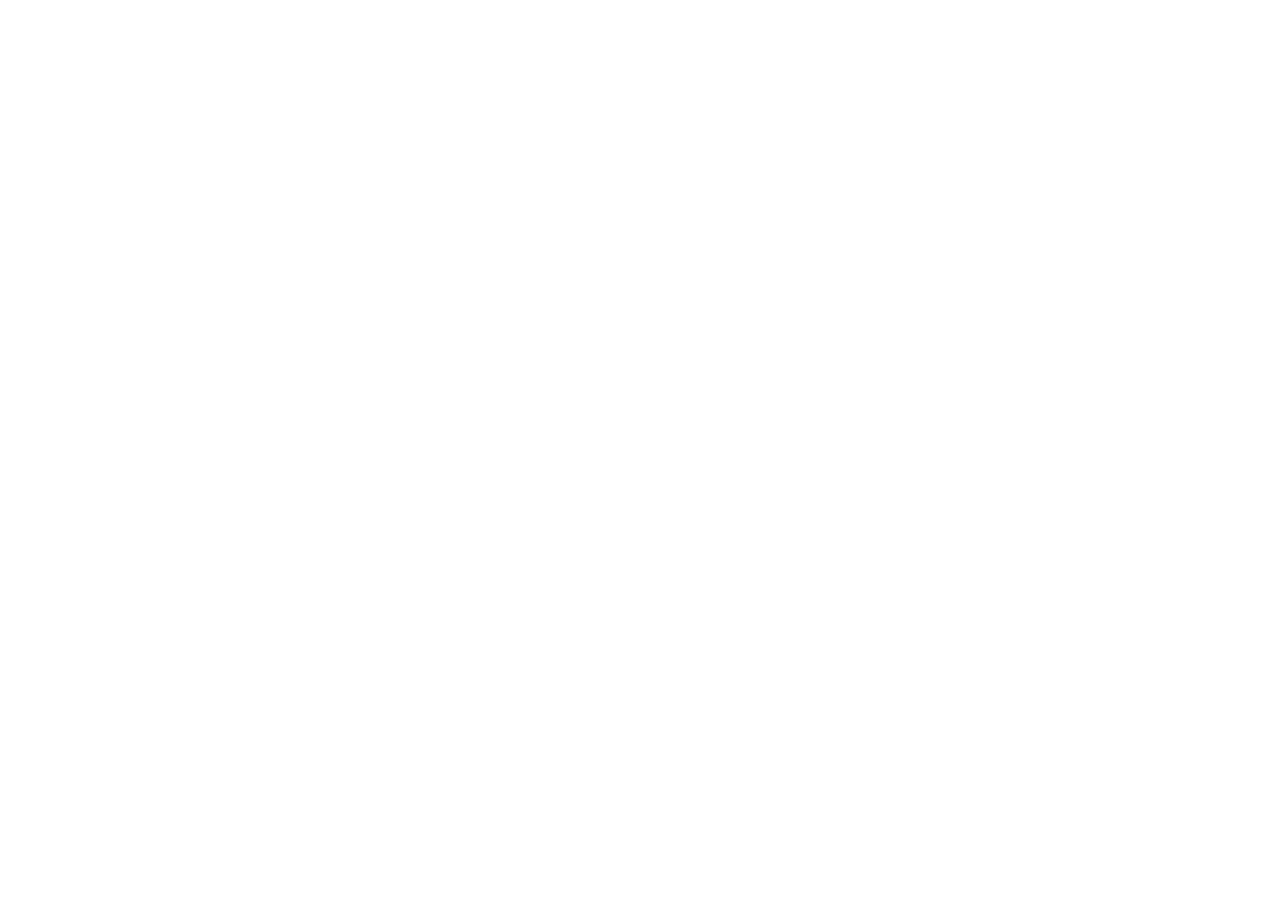
==== login.html @ 205d9cdd "提交" ====
<!DOCTYPE html>
<html lang="en">

<head>
    <meta charset="UTF-8">
    <meta name="viewport" content="width=device-width, initial-scale=1.0">
    <title>Document</title>
</head>

<body>

</body>

</html>
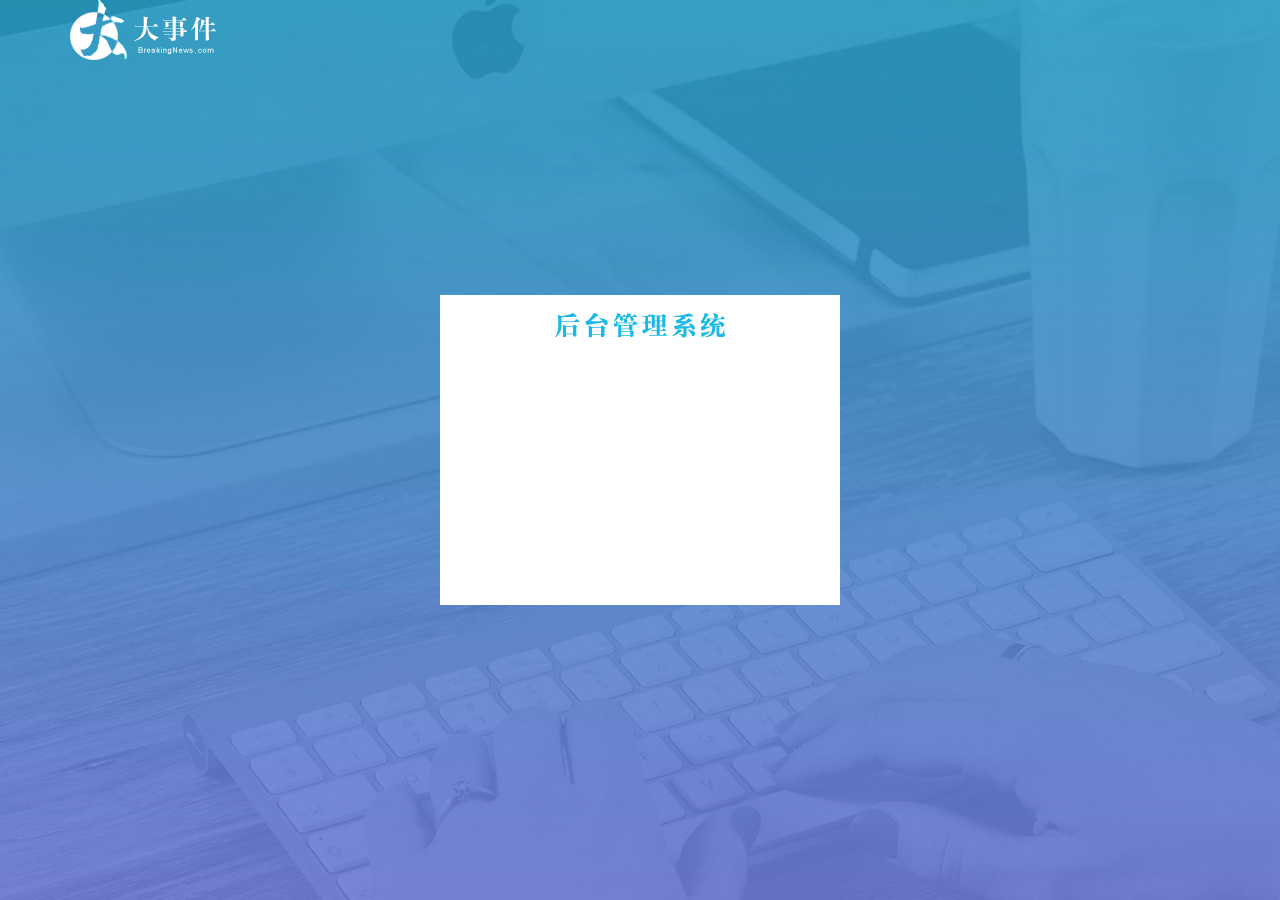
==== commit a086b6a5: "new event" ====
--- a/login.html
+++ b/login.html
@@ -4,11 +4,20 @@
 <head>
     <meta charset="UTF-8">
     <meta name="viewport" content="width=device-width, initial-scale=1.0">
-    <title>Document</title>
+    <title>大事件登录-注册</title>
+    <link rel="stylesheet" href="./assets/css/login.css">
+    <link rel="stylesheet" href="./assets/lib/layui/css/layui.css">
 </head>
 
 <body>
-
+    <!-- logo区域 -->
+    <div class="layui-main">
+        <img src="/assets/images/logo.png" alt="">
+    </div>
+    <!-- 注册区域 -->
+    <div class="loginAndRegBox">
+        <div class="title-box"></div>
+    </div>
 </body>
 
 </html>--- a/assets/css/login.css
+++ b/assets/css/login.css
@@ -0,0 +1,24 @@
+html,
+body {
+    margin: 0;
+    padding: 0;
+    height: 100%;
+    width: 100%;
+    background: url(../images/login_bg.jpg) no-repeat center;
+    background-size: cover;
+}
+
+.loginAndRegBox {
+    width: 400px;
+    height: 310px;
+    background-color: #fff;
+    position: absolute;
+    left: 50%;
+    top: 50%;
+    transform: translate(-50%, -50%);
+}
+
+.title-box {
+    height: 60px;
+    background: url(/assets/images/login_title.png) no-repeat center;
+}--- a/assets/lib/layui/css/layui.css
+++ b/assets/lib/layui/css/layui.css
@@ -0,0 +1,2 @@
+/** layui-v2.5.5 MIT License By https://www.layui.com */
+ .layui-inline,img{display:inline-block;vertical-align:middle}h1,h2,h3,h4,h5,h6{font-weight:400}.layui-edge,.layui-header,.layui-inline,.layui-main{position:relative}.layui-body,.layui-edge,.layui-elip{overflow:hidden}.layui-btn,.layui-edge,.layui-inline,img{vertical-align:middle}.layui-btn,.layui-disabled,.layui-icon,.layui-unselect{-moz-user-select:none;-webkit-user-select:none;-ms-user-select:none}.layui-elip,.layui-form-checkbox span,.layui-form-pane .layui-form-label{text-overflow:ellipsis;white-space:nowrap}.layui-breadcrumb,.layui-tree-btnGroup{visibility:hidden}blockquote,body,button,dd,div,dl,dt,form,h1,h2,h3,h4,h5,h6,input,li,ol,p,pre,td,textarea,th,ul{margin:0;padding:0;-webkit-tap-highlight-color:rgba(0,0,0,0)}a:active,a:hover{outline:0}img{border:none}li{list-style:none}table{border-collapse:collapse;border-spacing:0}h4,h5,h6{font-size:100%}button,input,optgroup,option,select,textarea{font-family:inherit;font-size:inherit;font-style:inherit;font-weight:inherit;outline:0}pre{white-space:pre-wrap;white-space:-moz-pre-wrap;white-space:-pre-wrap;white-space:-o-pre-wrap;word-wrap:break-word}body{line-height:24px;font:14px Helvetica Neue,Helvetica,PingFang SC,Tahoma,Arial,sans-serif}hr{height:1px;margin:10px 0;border:0;clear:both}a{color:#333;text-decoration:none}a:hover{color:#777}a cite{font-style:normal;*cursor:pointer}.layui-border-box,.layui-border-box *{box-sizing:border-box}.layui-box,.layui-box *{box-sizing:content-box}.layui-clear{clear:both;*zoom:1}.layui-clear:after{content:'\20';clear:both;*zoom:1;display:block;height:0}.layui-inline{*display:inline;*zoom:1}.layui-edge{display:inline-block;width:0;height:0;border-width:6px;border-style:dashed;border-color:transparent}.layui-edge-top{top:-4px;border-bottom-color:#999;border-bottom-style:solid}.layui-edge-right{border-left-color:#999;border-left-style:solid}.layui-edge-bottom{top:2px;border-top-color:#999;border-top-style:solid}.layui-edge-left{border-right-color:#999;border-right-style:solid}.layui-disabled,.layui-disabled:hover{color:#d2d2d2!important;cursor:not-allowed!important}.layui-circle{border-radius:100%}.layui-show{display:block!important}.layui-hide{display:none!important}@font-face{font-family:layui-icon;src:url(../font/iconfont.eot?v=250);src:url(../font/iconfont.eot?v=250#iefix) format('embedded-opentype'),url(../font/iconfont.woff2?v=250) format('woff2'),url(../font/iconfont.woff?v=250) format('woff'),url(../font/iconfont.ttf?v=250) format('truetype'),url(../font/iconfont.svg?v=250#layui-icon) format('svg')}.layui-icon{font-family:layui-icon!important;font-size:16px;font-style:normal;-webkit-font-smoothing:antialiased;-moz-osx-font-smoothing:grayscale}.layui-icon-reply-fill:before{content:"\e611"}.layui-icon-set-fill:before{content:"\e614"}.layui-icon-menu-fill:before{content:"\e60f"}.layui-icon-search:before{content:"\e615"}.layui-icon-share:before{content:"\e641"}.layui-icon-set-sm:before{content:"\e620"}.layui-icon-engine:before{content:"\e628"}.layui-icon-close:before{content:"\1006"}.layui-icon-close-fill:before{content:"\1007"}.layui-icon-chart-screen:before{content:"\e629"}.layui-icon-star:before{content:"\e600"}.layui-icon-circle-dot:before{content:"\e617"}.layui-icon-chat:before{content:"\e606"}.layui-icon-release:before{content:"\e609"}.layui-icon-list:before{content:"\e60a"}.layui-icon-chart:before{content:"\e62c"}.layui-icon-ok-circle:before{content:"\1005"}.layui-icon-layim-theme:before{content:"\e61b"}.layui-icon-table:before{content:"\e62d"}.layui-icon-right:before{content:"\e602"}.layui-icon-left:before{content:"\e603"}.layui-icon-cart-simple:before{content:"\e698"}.layui-icon-face-cry:before{content:"\e69c"}.layui-icon-face-smile:before{content:"\e6af"}.layui-icon-survey:before{content:"\e6b2"}.layui-icon-tree:before{content:"\e62e"}.layui-icon-upload-circle:before{content:"\e62f"}.layui-icon-add-circle:before{content:"\e61f"}.layui-icon-download-circle:before{content:"\e601"}.layui-icon-templeate-1:before{content:"\e630"}.layui-icon-util:before{content:"\e631"}.layui-icon-face-surprised:before{content:"\e664"}.layui-icon-edit:before{content:"\e642"}.layui-icon-speaker:before{content:"\e645"}.layui-icon-down:before{content:"\e61a"}.layui-icon-file:before{content:"\e621"}.layui-icon-layouts:before{content:"\e632"}.layui-icon-rate-half:before{content:"\e6c9"}.layui-icon-add-circle-fine:before{content:"\e608"}.layui-icon-prev-circle:before{content:"\e633"}.layui-icon-read:before{content:"\e705"}.layui-icon-404:before{content:"\e61c"}.layui-icon-carousel:before{content:"\e634"}.layui-icon-help:before{content:"\e607"}.layui-icon-code-circle:before{content:"\e635"}.layui-icon-water:before{content:"\e636"}.layui-icon-username:before{content:"\e66f"}.layui-icon-find-fill:before{content:"\e670"}.layui-icon-about:before{content:"\e60b"}.layui-icon-location:before{content:"\e715"}.layui-icon-up:before{content:"\e619"}.layui-icon-pause:before{content:"\e651"}.layui-icon-date:before{content:"\e637"}.layui-icon-layim-uploadfile:before{content:"\e61d"}.layui-icon-delete:before{content:"\e640"}.layui-icon-play:before{content:"\e652"}.layui-icon-top:before{content:"\e604"}.layui-icon-friends:before{content:"\e612"}.layui-icon-refresh-3:before{content:"\e9aa"}.layui-icon-ok:before{content:"\e605"}.layui-icon-layer:before{content:"\e638"}.layui-icon-face-smile-fine:before{content:"\e60c"}.layui-icon-dollar:before{content:"\e659"}.layui-icon-group:before{content:"\e613"}.layui-icon-layim-download:before{content:"\e61e"}.layui-icon-picture-fine:before{content:"\e60d"}.layui-icon-link:before{content:"\e64c"}.layui-icon-diamond:before{content:"\e735"}.layui-icon-log:before{content:"\e60e"}.layui-icon-rate-solid:before{content:"\e67a"}.layui-icon-fonts-del:before{content:"\e64f"}.layui-icon-unlink:before{content:"\e64d"}.layui-icon-fonts-clear:before{content:"\e639"}.layui-icon-triangle-r:before{content:"\e623"}.layui-icon-circle:before{content:"\e63f"}.layui-icon-radio:before{content:"\e643"}.layui-icon-align-center:before{content:"\e647"}.layui-icon-align-right:before{content:"\e648"}.layui-icon-align-left:before{content:"\e649"}.layui-icon-loading-1:before{content:"\e63e"}.layui-icon-return:before{content:"\e65c"}.layui-icon-fonts-strong:before{content:"\e62b"}.layui-icon-upload:before{content:"\e67c"}.layui-icon-dialogue:before{content:"\e63a"}.layui-icon-video:before{content:"\e6ed"}.layui-icon-headset:before{content:"\e6fc"}.layui-icon-cellphone-fine:before{content:"\e63b"}.layui-icon-add-1:before{content:"\e654"}.layui-icon-face-smile-b:before{content:"\e650"}.layui-icon-fonts-html:before{content:"\e64b"}.layui-icon-form:before{content:"\e63c"}.layui-icon-cart:before{content:"\e657"}.layui-icon-camera-fill:before{content:"\e65d"}.layui-icon-tabs:before{content:"\e62a"}.layui-icon-fonts-code:before{content:"\e64e"}.layui-icon-fire:before{content:"\e756"}.layui-icon-set:before{content:"\e716"}.layui-icon-fonts-u:before{content:"\e646"}.layui-icon-triangle-d:before{content:"\e625"}.layui-icon-tips:before{content:"\e702"}.layui-icon-picture:before{content:"\e64a"}.layui-icon-more-vertical:before{content:"\e671"}.layui-icon-flag:before{content:"\e66c"}.layui-icon-loading:before{content:"\e63d"}.layui-icon-fonts-i:before{content:"\e644"}.layui-icon-refresh-1:before{content:"\e666"}.layui-icon-rmb:before{content:"\e65e"}.layui-icon-home:before{content:"\e68e"}.layui-icon-user:before{content:"\e770"}.layui-icon-notice:before{content:"\e667"}.layui-icon-login-weibo:before{content:"\e675"}.layui-icon-voice:before{content:"\e688"}.layui-icon-upload-drag:before{content:"\e681"}.layui-icon-login-qq:before{content:"\e676"}.layui-icon-snowflake:before{content:"\e6b1"}.layui-icon-file-b:before{content:"\e655"}.layui-icon-template:before{content:"\e663"}.layui-icon-auz:before{content:"\e672"}.layui-icon-console:before{content:"\e665"}.layui-icon-app:before{content:"\e653"}.layui-icon-prev:before{content:"\e65a"}.layui-icon-website:before{content:"\e7ae"}.layui-icon-next:before{content:"\e65b"}.layui-icon-component:before{content:"\e857"}.layui-icon-more:before{content:"\e65f"}.layui-icon-login-wechat:before{content:"\e677"}.layui-icon-shrink-right:before{content:"\e668"}.layui-icon-spread-left:before{content:"\e66b"}.layui-icon-camera:before{content:"\e660"}.layui-icon-note:before{content:"\e66e"}.layui-icon-refresh:before{content:"\e669"}.layui-icon-female:before{content:"\e661"}.layui-icon-male:before{content:"\e662"}.layui-icon-password:before{content:"\e673"}.layui-icon-senior:before{content:"\e674"}.layui-icon-theme:before{content:"\e66a"}.layui-icon-tread:before{content:"\e6c5"}.layui-icon-praise:before{content:"\e6c6"}.layui-icon-star-fill:before{content:"\e658"}.layui-icon-rate:before{content:"\e67b"}.layui-icon-template-1:before{content:"\e656"}.layui-icon-vercode:before{content:"\e679"}.layui-icon-cellphone:before{content:"\e678"}.layui-icon-screen-full:before{content:"\e622"}.layui-icon-screen-restore:before{content:"\e758"}.layui-icon-cols:before{content:"\e610"}.layui-icon-export:before{content:"\e67d"}.layui-icon-print:before{content:"\e66d"}.layui-icon-slider:before{content:"\e714"}.layui-icon-addition:before{content:"\e624"}.layui-icon-subtraction:before{content:"\e67e"}.layui-icon-service:before{content:"\e626"}.layui-icon-transfer:before{content:"\e691"}.layui-main{width:1140px;margin:0 auto}.layui-header{z-index:1000;height:60px}.layui-header a:hover{transition:all .5s;-webkit-transition:all .5s}.layui-side{position:fixed;left:0;top:0;bottom:0;z-index:999;width:200px;overflow-x:hidden}.layui-side-scroll{position:relative;width:220px;height:100%;overflow-x:hidden}.layui-body{position:absolute;left:200px;right:0;top:0;bottom:0;z-index:998;width:auto;overflow-y:auto;box-sizing:border-box}.layui-layout-body{overflow:hidden}.layui-layout-admin .layui-header{background-color:#23262E}.layui-layout-admin .layui-side{top:60px;width:200px;overflow-x:hidden}.layui-layout-admin .layui-body{position:fixed;top:60px;bottom:44px}.layui-layout-admin .layui-main{width:auto;margin:0 15px}.layui-layout-admin .layui-footer{position:fixed;left:200px;right:0;bottom:0;height:44px;line-height:44px;padding:0 15px;background-color:#eee}.layui-layout-admin .layui-logo{position:absolute;left:0;top:0;width:200px;height:100%;line-height:60px;text-align:center;color:#009688;font-size:16px}.layui-layout-admin .layui-header .layui-nav{background:0 0}.layui-layout-left{position:absolute!important;left:200px;top:0}.layui-layout-right{position:absolute!important;right:0;top:0}.layui-container{position:relative;margin:0 auto;padding:0 15px;box-sizing:border-box}.layui-fluid{position:relative;margin:0 auto;padding:0 15px}.layui-row:after,.layui-row:before{content:'';display:block;clear:both}.layui-col-lg1,.layui-col-lg10,.layui-col-lg11,.layui-col-lg12,.layui-col-lg2,.layui-col-lg3,.layui-col-lg4,.layui-col-lg5,.layui-col-lg6,.layui-col-lg7,.layui-col-lg8,.layui-col-lg9,.layui-col-md1,.layui-col-md10,.layui-col-md11,.layui-col-md12,.layui-col-md2,.layui-col-md3,.layui-col-md4,.layui-col-md5,.layui-col-md6,.layui-col-md7,.layui-col-md8,.layui-col-md9,.layui-col-sm1,.layui-col-sm10,.layui-col-sm11,.layui-col-sm12,.layui-col-sm2,.layui-col-sm3,.layui-col-sm4,.layui-col-sm5,.layui-col-sm6,.layui-col-sm7,.layui-col-sm8,.layui-col-sm9,.layui-col-xs1,.layui-col-xs10,.layui-col-xs11,.layui-col-xs12,.layui-col-xs2,.layui-col-xs3,.layui-col-xs4,.layui-col-xs5,.layui-col-xs6,.layui-col-xs7,.layui-col-xs8,.layui-col-xs9{position:relative;display:block;box-sizing:border-box}.layui-col-xs1,.layui-col-xs10,.layui-col-xs11,.layui-col-xs12,.layui-col-xs2,.layui-col-xs3,.layui-col-xs4,.layui-col-xs5,.layui-col-xs6,.layui-col-xs7,.layui-col-xs8,.layui-col-xs9{float:left}.layui-col-xs1{width:8.33333333%}.layui-col-xs2{width:16.66666667%}.layui-col-xs3{width:25%}.layui-col-xs4{width:33.33333333%}.layui-col-xs5{width:41.66666667%}.layui-col-xs6{width:50%}.layui-col-xs7{width:58.33333333%}.layui-col-xs8{width:66.66666667%}.layui-col-xs9{width:75%}.layui-col-xs10{width:83.33333333%}.layui-col-xs11{width:91.66666667%}.layui-col-xs12{width:100%}.layui-col-xs-offset1{margin-left:8.33333333%}.layui-col-xs-offset2{margin-left:16.66666667%}.layui-col-xs-offset3{margin-left:25%}.layui-col-xs-offset4{margin-left:33.33333333%}.layui-col-xs-offset5{margin-left:41.66666667%}.layui-col-xs-offset6{margin-left:50%}.layui-col-xs-offset7{margin-left:58.33333333%}.layui-col-xs-offset8{margin-left:66.66666667%}.layui-col-xs-offset9{margin-left:75%}.layui-col-xs-offset10{margin-left:83.33333333%}.layui-col-xs-offset11{margin-left:91.66666667%}.layui-col-xs-offset12{margin-left:100%}@media screen and (max-width:768px){.layui-hide-xs{display:none!important}.layui-show-xs-block{display:block!important}.layui-show-xs-inline{display:inline!important}.layui-show-xs-inline-block{display:inline-block!important}}@media screen and (min-width:768px){.layui-container{width:750px}.layui-hide-sm{display:none!important}.layui-show-sm-block{display:block!important}.layui-show-sm-inline{display:inline!important}.layui-show-sm-inline-block{display:inline-block!important}.layui-col-sm1,.layui-col-sm10,.layui-col-sm11,.layui-col-sm12,.layui-col-sm2,.layui-col-sm3,.layui-col-sm4,.layui-col-sm5,.layui-col-sm6,.layui-col-sm7,.layui-col-sm8,.layui-col-sm9{float:left}.layui-col-sm1{width:8.33333333%}.layui-col-sm2{width:16.66666667%}.layui-col-sm3{width:25%}.layui-col-sm4{width:33.33333333%}.layui-col-sm5{width:41.66666667%}.layui-col-sm6{width:50%}.layui-col-sm7{width:58.33333333%}.layui-col-sm8{width:66.66666667%}.layui-col-sm9{width:75%}.layui-col-sm10{width:83.33333333%}.layui-col-sm11{width:91.66666667%}.layui-col-sm12{width:100%}.layui-col-sm-offset1{margin-left:8.33333333%}.layui-col-sm-offset2{margin-left:16.66666667%}.layui-col-sm-offset3{margin-left:25%}.layui-col-sm-offset4{margin-left:33.33333333%}.layui-col-sm-offset5{margin-left:41.66666667%}.layui-col-sm-offset6{margin-left:50%}.layui-col-sm-offset7{margin-left:58.33333333%}.layui-col-sm-offset8{margin-left:66.66666667%}.layui-col-sm-offset9{margin-left:75%}.layui-col-sm-offset10{margin-left:83.33333333%}.layui-col-sm-offset11{margin-left:91.66666667%}.layui-col-sm-offset12{margin-left:100%}}@media screen and (min-width:992px){.layui-container{width:970px}.layui-hide-md{display:none!important}.layui-show-md-block{display:block!important}.layui-show-md-inline{display:inline!important}.layui-show-md-inline-block{display:inline-block!important}.layui-col-md1,.layui-col-md10,.layui-col-md11,.layui-col-md12,.layui-col-md2,.layui-col-md3,.layui-col-md4,.layui-col-md5,.layui-col-md6,.layui-col-md7,.layui-col-md8,.layui-col-md9{float:left}.layui-col-md1{width:8.33333333%}.layui-col-md2{width:16.66666667%}.layui-col-md3{width:25%}.layui-col-md4{width:33.33333333%}.layui-col-md5{width:41.66666667%}.layui-col-md6{width:50%}.layui-col-md7{width:58.33333333%}.layui-col-md8{width:66.66666667%}.layui-col-md9{width:75%}.layui-col-md10{width:83.33333333%}.layui-col-md11{width:91.66666667%}.layui-col-md12{width:100%}.layui-col-md-offset1{margin-left:8.33333333%}.layui-col-md-offset2{margin-left:16.66666667%}.layui-col-md-offset3{margin-left:25%}.layui-col-md-offset4{margin-left:33.33333333%}.layui-col-md-offset5{margin-left:41.66666667%}.layui-col-md-offset6{margin-left:50%}.layui-col-md-offset7{margin-left:58.33333333%}.layui-col-md-offset8{margin-left:66.66666667%}.layui-col-md-offset9{margin-left:75%}.layui-col-md-offset10{margin-left:83.33333333%}.layui-col-md-offset11{margin-left:91.66666667%}.layui-col-md-offset12{margin-left:100%}}@media screen and (min-width:1200px){.layui-container{width:1170px}.layui-hide-lg{display:none!important}.layui-show-lg-block{display:block!important}.layui-show-lg-inline{display:inline!important}.layui-show-lg-inline-block{display:inline-block!important}.layui-col-lg1,.layui-col-lg10,.layui-col-lg11,.layui-col-lg12,.layui-col-lg2,.layui-col-lg3,.layui-col-lg4,.layui-col-lg5,.layui-col-lg6,.layui-col-lg7,.layui-col-lg8,.layui-col-lg9{float:left}.layui-col-lg1{width:8.33333333%}.layui-col-lg2{width:16.66666667%}.layui-col-lg3{width:25%}.layui-col-lg4{width:33.33333333%}.layui-col-lg5{width:41.66666667%}.layui-col-lg6{width:50%}.layui-col-lg7{width:58.33333333%}.layui-col-lg8{width:66.66666667%}.layui-col-lg9{width:75%}.layui-col-lg10{width:83.33333333%}.layui-col-lg11{width:91.66666667%}.layui-col-lg12{width:100%}.layui-col-lg-offset1{margin-left:8.33333333%}.layui-col-lg-offset2{margin-left:16.66666667%}.layui-col-lg-offset3{margin-left:25%}.layui-col-lg-offset4{margin-left:33.33333333%}.layui-col-lg-offset5{margin-left:41.66666667%}.layui-col-lg-offset6{margin-left:50%}.layui-col-lg-offset7{margin-left:58.33333333%}.layui-col-lg-offset8{margin-left:66.66666667%}.layui-col-lg-offset9{margin-left:75%}.layui-col-lg-offset10{margin-left:83.33333333%}.layui-col-lg-offset11{margin-left:91.66666667%}.layui-col-lg-offset12{margin-left:100%}}.layui-col-space1{margin:-.5px}.layui-col-space1>*{padding:.5px}.layui-col-space3{margin:-1.5px}.layui-col-space3>*{padding:1.5px}.layui-col-space5{margin:-2.5px}.layui-col-space5>*{padding:2.5px}.layui-col-space8{margin:-3.5px}.layui-col-space8>*{padding:3.5px}.layui-col-space10{margin:-5px}.layui-col-space10>*{padding:5px}.layui-col-space12{margin:-6px}.layui-col-space12>*{padding:6px}.layui-col-space15{margin:-7.5px}.layui-col-space15>*{padding:7.5px}.layui-col-space18{margin:-9px}.layui-col-space18>*{padding:9px}.layui-col-space20{margin:-10px}.layui-col-space20>*{padding:10px}.layui-col-space22{margin:-11px}.layui-col-space22>*{padding:11px}.layui-col-space25{margin:-12.5px}.layui-col-space25>*{padding:12.5px}.layui-col-space30{margin:-15px}.layui-col-space30>*{padding:15px}.layui-btn,.layui-input,.layui-select,.layui-textarea,.layui-upload-button{outline:0;-webkit-appearance:none;transition:all .3s;-webkit-transition:all .3s;box-sizing:border-box}.layui-elem-quote{margin-bottom:10px;padding:15px;line-height:22px;border-left:5px solid #009688;border-radius:0 2px 2px 0;background-color:#f2f2f2}.layui-quote-nm{border-style:solid;border-width:1px 1px 1px 5px;background:0 0}.layui-elem-field{margin-bottom:10px;padding:0;border-width:1px;border-style:solid}.layui-elem-field legend{margin-left:20px;padding:0 10px;font-size:20px;font-weight:300}.layui-field-title{margin:10px 0 20px;border-width:1px 0 0}.layui-field-box{padding:10px 15px}.layui-field-title .layui-field-box{padding:10px 0}.layui-progress{position:relative;height:6px;border-radius:20px;background-color:#e2e2e2}.layui-progress-bar{position:absolute;left:0;top:0;width:0;max-width:100%;height:6px;border-radius:20px;text-align:right;background-color:#5FB878;transition:all .3s;-webkit-transition:all .3s}.layui-progress-big,.layui-progress-big .layui-progress-bar{height:18px;line-height:18px}.layui-progress-text{position:relative;top:-20px;line-height:18px;font-size:12px;color:#666}.layui-progress-big .layui-progress-text{position:static;padding:0 10px;color:#fff}.layui-collapse{border-width:1px;border-style:solid;border-radius:2px}.layui-colla-content,.layui-colla-item{border-top-width:1px;border-top-style:solid}.layui-colla-item:first-child{border-top:none}.layui-colla-title{position:relative;height:42px;line-height:42px;padding:0 15px 0 35px;color:#333;background-color:#f2f2f2;cursor:pointer;font-size:14px;overflow:hidden}.layui-colla-content{display:none;padding:10px 15px;line-height:22px;color:#666}.layui-colla-icon{position:absolute;left:15px;top:0;font-size:14px}.layui-card{margin-bottom:15px;border-radius:2px;background-color:#fff;box-shadow:0 1px 2px 0 rgba(0,0,0,.05)}.layui-card:last-child{margin-bottom:0}.layui-card-header{position:relative;height:42px;line-height:42px;padding:0 15px;border-bottom:1px solid #f6f6f6;color:#333;border-radius:2px 2px 0 0;font-size:14px}.layui-bg-black,.layui-bg-blue,.layui-bg-cyan,.layui-bg-green,.layui-bg-orange,.layui-bg-red{color:#fff!important}.layui-card-body{position:relative;padding:10px 15px;line-height:24px}.layui-card-body[pad15]{padding:15px}.layui-card-body[pad20]{padding:20px}.layui-card-body .layui-table{margin:5px 0}.layui-card .layui-tab{margin:0}.layui-panel-window{position:relative;padding:15px;border-radius:0;border-top:5px solid #E6E6E6;background-color:#fff}.layui-auxiliar-moving{position:fixed;left:0;right:0;top:0;bottom:0;width:100%;height:100%;background:0 0;z-index:9999999999}.layui-form-label,.layui-form-mid,.layui-form-select,.layui-input-block,.layui-input-inline,.layui-textarea{position:relative}.layui-bg-red{background-color:#FF5722!important}.layui-bg-orange{background-color:#FFB800!important}.layui-bg-green{background-color:#009688!important}.layui-bg-cyan{background-color:#2F4056!important}.layui-bg-blue{background-color:#1E9FFF!important}.layui-bg-black{background-color:#393D49!important}.layui-bg-gray{background-color:#eee!important;color:#666!important}.layui-badge-rim,.layui-colla-content,.layui-colla-item,.layui-collapse,.layui-elem-field,.layui-form-pane .layui-form-item[pane],.layui-form-pane .layui-form-label,.layui-input,.layui-layedit,.layui-layedit-tool,.layui-quote-nm,.layui-select,.layui-tab-bar,.layui-tab-card,.layui-tab-title,.layui-tab-title .layui-this:after,.layui-textarea{border-color:#e6e6e6}.layui-timeline-item:before,hr{background-color:#e6e6e6}.layui-text{line-height:22px;font-size:14px;color:#666}.layui-text h1,.layui-text h2,.layui-text h3{font-weight:500;color:#333}.layui-text h1{font-size:30px}.layui-text h2{font-size:24px}.layui-text h3{font-size:18px}.layui-text a:not(.layui-btn){color:#01AAED}.layui-text a:not(.layui-btn):hover{text-decoration:underline}.layui-text ul{padding:5px 0 5px 15px}.layui-text ul li{margin-top:5px;list-style-type:disc}.layui-text em,.layui-word-aux{color:#999!important;padding:0 5px!important}.layui-btn{display:inline-block;height:38px;line-height:38px;padding:0 18px;background-color:#009688;color:#fff;white-space:nowrap;text-align:center;font-size:14px;border:none;border-radius:2px;cursor:pointer}.layui-btn:hover{opacity:.8;filter:alpha(opacity=80);color:#fff}.layui-btn:active{opacity:1;filter:alpha(opacity=100)}.layui-btn+.layui-btn{margin-left:10px}.layui-btn-container{font-size:0}.layui-btn-container .layui-btn{margin-right:10px;margin-bottom:10px}.layui-btn-container .layui-btn+.layui-btn{margin-left:0}.layui-table .layui-btn-container .layui-btn{margin-bottom:9px}.layui-btn-radius{border-radius:100px}.layui-btn .layui-icon{margin-right:3px;font-size:18px;vertical-align:bottom;vertical-align:middle\9}.layui-btn-primary{border:1px solid #C9C9C9;background-color:#fff;color:#555}.layui-btn-primary:hover{border-color:#009688;color:#333}.layui-btn-normal{background-color:#1E9FFF}.layui-btn-warm{background-color:#FFB800}.layui-btn-danger{background-color:#FF5722}.layui-btn-checked{background-color:#5FB878}.layui-btn-disabled,.layui-btn-disabled:active,.layui-btn-disabled:hover{border:1px solid #e6e6e6;background-color:#FBFBFB;color:#C9C9C9;cursor:not-allowed;opacity:1}.layui-btn-lg{height:44px;line-height:44px;padding:0 25px;font-size:16px}.layui-btn-sm{height:30px;line-height:30px;padding:0 10px;font-size:12px}.layui-btn-sm i{font-size:16px!important}.layui-btn-xs{height:22px;line-height:22px;padding:0 5px;font-size:12px}.layui-btn-xs i{font-size:14px!important}.layui-btn-group{display:inline-block;vertical-align:middle;font-size:0}.layui-btn-group .layui-btn{margin-left:0!important;margin-right:0!important;border-left:1px solid rgba(255,255,255,.5);border-radius:0}.layui-btn-group .layui-btn-primary{border-left:none}.layui-btn-group .layui-btn-primary:hover{border-color:#C9C9C9;color:#009688}.layui-btn-group .layui-btn:first-child{border-left:none;border-radius:2px 0 0 2px}.layui-btn-group .layui-btn-primary:first-child{border-left:1px solid #c9c9c9}.layui-btn-group .layui-btn:last-child{border-radius:0 2px 2px 0}.layui-btn-group .layui-btn+.layui-btn{margin-left:0}.layui-btn-group+.layui-btn-group{margin-left:10px}.layui-btn-fluid{width:100%}.layui-input,.layui-select,.layui-textarea{height:38px;line-height:1.3;line-height:38px\9;border-width:1px;border-style:solid;background-color:#fff;border-radius:2px}.layui-input::-webkit-input-placeholder,.layui-select::-webkit-input-placeholder,.layui-textarea::-webkit-input-placeholder{line-height:1.3}.layui-input,.layui-textarea{display:block;width:100%;padding-left:10px}.layui-input:hover,.layui-textarea:hover{border-color:#D2D2D2!important}.layui-input:focus,.layui-textarea:focus{border-color:#C9C9C9!important}.layui-textarea{min-height:100px;height:auto;line-height:20px;padding:6px 10px;resize:vertical}.layui-select{padding:0 10px}.layui-form input[type=checkbox],.layui-form input[type=radio],.layui-form select{display:none}.layui-form [lay-ignore]{display:initial}.layui-form-item{margin-bottom:15px;clear:both;*zoom:1}.layui-form-item:after{content:'\20';clear:both;*zoom:1;display:block;height:0}.layui-form-label{float:left;display:block;padding:9px 15px;width:80px;font-weight:400;line-height:20px;text-align:right}.layui-form-label-col{display:block;float:none;padding:9px 0;line-height:20px;text-align:left}.layui-form-item .layui-inline{margin-bottom:5px;margin-right:10px}.layui-input-block{margin-left:110px;min-height:36px}.layui-input-inline{display:inline-block;vertical-align:middle}.layui-form-item .layui-input-inline{float:left;width:190px;margin-right:10px}.layui-form-text .layui-input-inline{width:auto}.layui-form-mid{float:left;display:block;padding:9px 0!important;line-height:20px;margin-right:10px}.layui-form-danger+.layui-form-select .layui-input,.layui-form-danger:focus{border-color:#FF5722!important}.layui-form-select .layui-input{padding-right:30px;cursor:pointer}.layui-form-select .layui-edge{position:absolute;right:10px;top:50%;margin-top:-3px;cursor:pointer;border-width:6px;border-top-color:#c2c2c2;border-top-style:solid;transition:all .3s;-webkit-transition:all .3s}.layui-form-select dl{display:none;position:absolute;left:0;top:42px;padding:5px 0;z-index:899;min-width:100%;border:1px solid #d2d2d2;max-height:300px;overflow-y:auto;background-color:#fff;border-radius:2px;box-shadow:0 2px 4px rgba(0,0,0,.12);box-sizing:border-box}.layui-form-select dl dd,.layui-form-select dl dt{padding:0 10px;line-height:36px;white-space:nowrap;overflow:hidden;text-overflow:ellipsis}.layui-form-select dl dt{font-size:12px;color:#999}.layui-form-select dl dd{cursor:pointer}.layui-form-select dl dd:hover{background-color:#f2f2f2;-webkit-transition:.5s all;transition:.5s all}.layui-form-select .layui-select-group dd{padding-left:20px}.layui-form-select dl dd.layui-select-tips{padding-left:10px!important;color:#999}.layui-form-select dl dd.layui-this{background-color:#5FB878;color:#fff}.layui-form-checkbox,.layui-form-select dl dd.layui-disabled{background-color:#fff}.layui-form-selected dl{display:block}.layui-form-checkbox,.layui-form-checkbox *,.layui-form-switch{display:inline-block;vertical-align:middle}.layui-form-selected .layui-edge{margin-top:-9px;-webkit-transform:rotate(180deg);transform:rotate(180deg);margin-top:-3px\9}:root .layui-form-selected .layui-edge{margin-top:-9px\0/IE9}.layui-form-selectup dl{top:auto;bottom:42px}.layui-select-none{margin:5px 0;text-align:center;color:#999}.layui-select-disabled .layui-disabled{border-color:#eee!important}.layui-select-disabled .layui-edge{border-top-color:#d2d2d2}.layui-form-checkbox{position:relative;height:30px;line-height:30px;margin-right:10px;padding-right:30px;cursor:pointer;font-size:0;-webkit-transition:.1s linear;transition:.1s linear;box-sizing:border-box}.layui-form-checkbox span{padding:0 10px;height:100%;font-size:14px;border-radius:2px 0 0 2px;background-color:#d2d2d2;color:#fff;overflow:hidden}.layui-form-checkbox:hover span{background-color:#c2c2c2}.layui-form-checkbox i{position:absolute;right:0;top:0;width:30px;height:28px;border:1px solid #d2d2d2;border-left:none;border-radius:0 2px 2px 0;color:#fff;font-size:20px;text-align:center}.layui-form-checkbox:hover i{border-color:#c2c2c2;color:#c2c2c2}.layui-form-checked,.layui-form-checked:hover{border-color:#5FB878}.layui-form-checked span,.layui-form-checked:hover span{background-color:#5FB878}.layui-form-checked i,.layui-form-checked:hover i{color:#5FB878}.layui-form-item .layui-form-checkbox{margin-top:4px}.layui-form-checkbox[lay-skin=primary]{height:auto!important;line-height:normal!important;min-width:18px;min-height:18px;border:none!important;margin-right:0;padding-left:28px;padding-right:0;background:0 0}.layui-form-checkbox[lay-skin=primary] span{padding-left:0;padding-right:15px;line-height:18px;background:0 0;color:#666}.layui-form-checkbox[lay-skin=primary] i{right:auto;left:0;width:16px;height:16px;line-height:16px;border:1px solid #d2d2d2;font-size:12px;border-radius:2px;background-color:#fff;-webkit-transition:.1s linear;transition:.1s linear}.layui-form-checkbox[lay-skin=primary]:hover i{border-color:#5FB878;color:#fff}.layui-form-checked[lay-skin=primary] i{border-color:#5FB878!important;background-color:#5FB878;color:#fff}.layui-checkbox-disbaled[lay-skin=primary] span{background:0 0!important;color:#c2c2c2}.layui-checkbox-disbaled[lay-skin=primary]:hover i{border-color:#d2d2d2}.layui-form-item .layui-form-checkbox[lay-skin=primary]{margin-top:10px}.layui-form-switch{position:relative;height:22px;line-height:22px;min-width:35px;padding:0 5px;margin-top:8px;border:1px solid #d2d2d2;border-radius:20px;cursor:pointer;background-color:#fff;-webkit-transition:.1s linear;transition:.1s linear}.layui-form-switch i{position:absolute;left:5px;top:3px;width:16px;height:16px;border-radius:20px;background-color:#d2d2d2;-webkit-transition:.1s linear;transition:.1s linear}.layui-form-switch em{position:relative;top:0;width:25px;margin-left:21px;padding:0!important;text-align:center!important;color:#999!important;font-style:normal!important;font-size:12px}.layui-form-onswitch{border-color:#5FB878;background-color:#5FB878}.layui-checkbox-disbaled,.layui-checkbox-disbaled i{border-color:#e2e2e2!important}.layui-form-onswitch i{left:100%;margin-left:-21px;background-color:#fff}.layui-form-onswitch em{margin-left:5px;margin-right:21px;color:#fff!important}.layui-checkbox-disbaled span{background-color:#e2e2e2!important}.layui-checkbox-disbaled:hover i{color:#fff!important}[lay-radio]{display:none}.layui-form-radio,.layui-form-radio *{display:inline-block;vertical-align:middle}.layui-form-radio{line-height:28px;margin:6px 10px 0 0;padding-right:10px;cursor:pointer;font-size:0}.layui-form-radio *{font-size:14px}.layui-form-radio>i{margin-right:8px;font-size:22px;color:#c2c2c2}.layui-form-radio>i:hover,.layui-form-radioed>i{color:#5FB878}.layui-radio-disbaled>i{color:#e2e2e2!important}.layui-form-pane .layui-form-label{width:110px;padding:8px 15px;height:38px;line-height:20px;border-width:1px;border-style:solid;border-radius:2px 0 0 2px;text-align:center;background-color:#FBFBFB;overflow:hidden;box-sizing:border-box}.layui-form-pane .layui-input-inline{margin-left:-1px}.layui-form-pane .layui-input-block{margin-left:110px;left:-1px}.layui-form-pane .layui-input{border-radius:0 2px 2px 0}.layui-form-pane .layui-form-text .layui-form-label{float:none;width:100%;border-radius:2px;box-sizing:border-box;text-align:left}.layui-form-pane .layui-form-text .layui-input-inline{display:block;margin:0;top:-1px;clear:both}.layui-form-pane .layui-form-text .layui-input-block{margin:0;left:0;top:-1px}.layui-form-pane .layui-form-text .layui-textarea{min-height:100px;border-radius:0 0 2px 2px}.layui-form-pane .layui-form-checkbox{margin:4px 0 4px 10px}.layui-form-pane .layui-form-radio,.layui-form-pane .layui-form-switch{margin-top:6px;margin-left:10px}.layui-form-pane .layui-form-item[pane]{position:relative;border-width:1px;border-style:solid}.layui-form-pane .layui-form-item[pane] .layui-form-label{position:absolute;left:0;top:0;height:100%;border-width:0 1px 0 0}.layui-form-pane .layui-form-item[pane] .layui-input-inline{margin-left:110px}@media screen and (max-width:450px){.layui-form-item .layui-form-label{text-overflow:ellipsis;overflow:hidden;white-space:nowrap}.layui-form-item .layui-inline{display:block;margin-right:0;margin-bottom:20px;clear:both}.layui-form-item .layui-inline:after{content:'\20';clear:both;display:block;height:0}.layui-form-item .layui-input-inline{display:block;float:none;left:-3px;width:auto;margin:0 0 10px 112px}.layui-form-item .layui-input-inline+.layui-form-mid{margin-left:110px;top:-5px;padding:0}.layui-form-item .layui-form-checkbox{margin-right:5px;margin-bottom:5px}}.layui-layedit{border-width:1px;border-style:solid;border-radius:2px}.layui-layedit-tool{padding:3px 5px;border-bottom-width:1px;border-bottom-style:solid;font-size:0}.layedit-tool-fixed{position:fixed;top:0;border-top:1px solid #e2e2e2}.layui-layedit-tool .layedit-tool-mid,.layui-layedit-tool .layui-icon{display:inline-block;vertical-align:middle;text-align:center;font-size:14px}.layui-layedit-tool .layui-icon{position:relative;width:32px;height:30px;line-height:30px;margin:3px 5px;color:#777;cursor:pointer;border-radius:2px}.layui-layedit-tool .layui-icon:hover{color:#393D49}.layui-layedit-tool .layui-icon:active{color:#000}.layui-layedit-tool .layedit-tool-active{background-color:#e2e2e2;color:#000}.layui-layedit-tool .layui-disabled,.layui-layedit-tool .layui-disabled:hover{color:#d2d2d2;cursor:not-allowed}.layui-layedit-tool .layedit-tool-mid{width:1px;height:18px;margin:0 10px;background-color:#d2d2d2}.layedit-tool-html{width:50px!important;font-size:30px!important}.layedit-tool-b,.layedit-tool-code,.layedit-tool-help{font-size:16px!important}.layedit-tool-d,.layedit-tool-face,.layedit-tool-image,.layedit-tool-unlink{font-size:18px!important}.layedit-tool-image input{position:absolute;font-size:0;left:0;top:0;width:100%;height:100%;opacity:.01;filter:Alpha(opacity=1);cursor:pointer}.layui-layedit-iframe iframe{display:block;width:100%}#LAY_layedit_code{overflow:hidden}.layui-laypage{display:inline-block;*display:inline;*zoom:1;vertical-align:middle;margin:10px 0;font-size:0}.layui-laypage>a:first-child,.layui-laypage>a:first-child em{border-radius:2px 0 0 2px}.layui-laypage>a:last-child,.layui-laypage>a:last-child em{border-radius:0 2px 2px 0}.layui-laypage>:first-child{margin-left:0!important}.layui-laypage>:last-child{margin-right:0!important}.layui-laypage a,.layui-laypage button,.layui-laypage input,.layui-laypage select,.layui-laypage span{border:1px solid #e2e2e2}.layui-laypage a,.layui-laypage span{display:inline-block;*display:inline;*zoom:1;vertical-align:middle;padding:0 15px;height:28px;line-height:28px;margin:0 -1px 5px 0;background-color:#fff;color:#333;font-size:12px}.layui-flow-more a *,.layui-laypage input,.layui-table-view select[lay-ignore]{display:inline-block}.layui-laypage a:hover{color:#009688}.layui-laypage em{font-style:normal}.layui-laypage .layui-laypage-spr{color:#999;font-weight:700}.layui-laypage a{text-decoration:none}.layui-laypage .layui-laypage-curr{position:relative}.layui-laypage .layui-laypage-curr em{position:relative;color:#fff}.layui-laypage .layui-laypage-curr .layui-laypage-em{position:absolute;left:-1px;top:-1px;padding:1px;width:100%;height:100%;background-color:#009688}.layui-laypage-em{border-radius:2px}.layui-laypage-next em,.layui-laypage-prev em{font-family:Sim sun;font-size:16px}.layui-laypage .layui-laypage-count,.layui-laypage .layui-laypage-limits,.layui-laypage .layui-laypage-refresh,.layui-laypage .layui-laypage-skip{margin-left:10px;margin-right:10px;padding:0;border:none}.layui-laypage .layui-laypage-limits,.layui-laypage .layui-laypage-refresh{vertical-align:top}.layui-laypage .layui-laypage-refresh i{font-size:18px;cursor:pointer}.layui-laypage select{height:22px;padding:3px;border-radius:2px;cursor:pointer}.layui-laypage .layui-laypage-skip{height:30px;line-height:30px;color:#999}.layui-laypage button,.layui-laypage input{height:30px;line-height:30px;border-radius:2px;vertical-align:top;background-color:#fff;box-sizing:border-box}.layui-laypage input{width:40px;margin:0 10px;padding:0 3px;text-align:center}.layui-laypage input:focus,.layui-laypage select:focus{border-color:#009688!important}.layui-laypage button{margin-left:10px;padding:0 10px;cursor:pointer}.layui-table,.layui-table-view{margin:10px 0}.layui-flow-more{margin:10px 0;text-align:center;color:#999;font-size:14px}.layui-flow-more a{height:32px;line-height:32px}.layui-flow-more a *{vertical-align:top}.layui-flow-more a cite{padding:0 20px;border-radius:3px;background-color:#eee;color:#333;font-style:normal}.layui-flow-more a cite:hover{opacity:.8}.layui-flow-more a i{font-size:30px;color:#737383}.layui-table{width:100%;background-color:#fff;color:#666}.layui-table tr{transition:all .3s;-webkit-transition:all .3s}.layui-table th{text-align:left;font-weight:400}.layui-table tbody tr:hover,.layui-table thead tr,.layui-table-click,.layui-table-header,.layui-table-hover,.layui-table-mend,.layui-table-patch,.layui-table-tool,.layui-table-total,.layui-table-total tr,.layui-table[lay-even] tr:nth-child(even){background-color:#f2f2f2}.layui-table td,.layui-table th,.layui-table-col-set,.layui-table-fixed-r,.layui-table-grid-down,.layui-table-header,.layui-table-page,.layui-table-tips-main,.layui-table-tool,.layui-table-total,.layui-table-view,.layui-table[lay-skin=line],.layui-table[lay-skin=row]{border-width:1px;border-style:solid;border-color:#e6e6e6}.layui-table td,.layui-table th{position:relative;padding:9px 15px;min-height:20px;line-height:20px;font-size:14px}.layui-table[lay-skin=line] td,.layui-table[lay-skin=line] th{border-width:0 0 1px}.layui-table[lay-skin=row] td,.layui-table[lay-skin=row] th{border-width:0 1px 0 0}.layui-table[lay-skin=nob] td,.layui-table[lay-skin=nob] th{border:none}.layui-table img{max-width:100px}.layui-table[lay-size=lg] td,.layui-table[lay-size=lg] th{padding:15px 30px}.layui-table-view .layui-table[lay-size=lg] .layui-table-cell{height:40px;line-height:40px}.layui-table[lay-size=sm] td,.layui-table[lay-size=sm] th{font-size:12px;padding:5px 10px}.layui-table-view .layui-table[lay-size=sm] .layui-table-cell{height:20px;line-height:20px}.layui-table[lay-data]{display:none}.layui-table-box{position:relative;overflow:hidden}.layui-table-view .layui-table{position:relative;width:auto;margin:0}.layui-table-view .layui-table[lay-skin=line]{border-width:0 1px 0 0}.layui-table-view .layui-table[lay-skin=row]{border-width:0 0 1px}.layui-table-view .layui-table td,.layui-table-view .layui-table th{padding:5px 0;border-top:none;border-left:none}.layui-table-view .layui-table th.layui-unselect .layui-table-cell span{cursor:pointer}.layui-table-view .layui-table td{cursor:default}.layui-table-view .layui-table td[data-edit=text]{cursor:text}.layui-table-view .layui-form-checkbox[lay-skin=primary] i{width:18px;height:18px}.layui-table-view .layui-form-radio{line-height:0;padding:0}.layui-table-view .layui-form-radio>i{margin:0;font-size:20px}.layui-table-init{position:absolute;left:0;top:0;width:100%;height:100%;text-align:center;z-index:110}.layui-table-init .layui-icon{position:absolute;left:50%;top:50%;margin:-15px 0 0 -15px;font-size:30px;color:#c2c2c2}.layui-table-header{border-width:0 0 1px;overflow:hidden}.layui-table-header .layui-table{margin-bottom:-1px}.layui-table-tool .layui-inline[lay-event]{position:relative;width:26px;height:26px;padding:5px;line-height:16px;margin-right:10px;text-align:center;color:#333;border:1px solid #ccc;cursor:pointer;-webkit-transition:.5s all;transition:.5s all}.layui-table-tool .layui-inline[lay-event]:hover{border:1px solid #999}.layui-table-tool-temp{padding-right:120px}.layui-table-tool-self{position:absolute;right:17px;top:10px}.layui-table-tool .layui-table-tool-self .layui-inline[lay-event]{margin:0 0 0 10px}.layui-table-tool-panel{position:absolute;top:29px;left:-1px;padding:5px 0;min-width:150px;min-height:40px;border:1px solid #d2d2d2;text-align:left;overflow-y:auto;background-color:#fff;box-shadow:0 2px 4px rgba(0,0,0,.12)}.layui-table-cell,.layui-table-tool-panel li{overflow:hidden;text-overflow:ellipsis;white-space:nowrap}.layui-table-tool-panel li{padding:0 10px;line-height:30px;-webkit-transition:.5s all;transition:.5s all}.layui-table-tool-panel li .layui-form-checkbox[lay-skin=primary]{width:100%;padding-left:28px}.layui-table-tool-panel li:hover{background-color:#f2f2f2}.layui-table-tool-panel li .layui-form-checkbox[lay-skin=primary] i{position:absolute;left:0;top:0}.layui-table-tool-panel li .layui-form-checkbox[lay-skin=primary] span{padding:0}.layui-table-tool .layui-table-tool-self .layui-table-tool-panel{left:auto;right:-1px}.layui-table-col-set{position:absolute;right:0;top:0;width:20px;height:100%;border-width:0 0 0 1px;background-color:#fff}.layui-table-sort{width:10px;height:20px;margin-left:5px;cursor:pointer!important}.layui-table-sort .layui-edge{position:absolute;left:5px;border-width:5px}.layui-table-sort .layui-table-sort-asc{top:3px;border-top:none;border-bottom-style:solid;border-bottom-color:#b2b2b2}.layui-table-sort .layui-table-sort-asc:hover{border-bottom-color:#666}.layui-table-sort .layui-table-sort-desc{bottom:5px;border-bottom:none;border-top-style:solid;border-top-color:#b2b2b2}.layui-table-sort .layui-table-sort-desc:hover{border-top-color:#666}.layui-table-sort[lay-sort=asc] .layui-table-sort-asc{border-bottom-color:#000}.layui-table-sort[lay-sort=desc] .layui-table-sort-desc{border-top-color:#000}.layui-table-cell{height:28px;line-height:28px;padding:0 15px;position:relative;box-sizing:border-box}.layui-table-cell .layui-form-checkbox[lay-skin=primary]{top:-1px;padding:0}.layui-table-cell .layui-table-link{color:#01AAED}.laytable-cell-checkbox,.laytable-cell-numbers,.laytable-cell-radio,.laytable-cell-space{padding:0;text-align:center}.layui-table-body{position:relative;overflow:auto;margin-right:-1px;margin-bottom:-1px}.layui-table-body .layui-none{line-height:26px;padding:15px;text-align:center;color:#999}.layui-table-fixed{position:absolute;left:0;top:0;z-index:101}.layui-table-fixed .layui-table-body{overflow:hidden}.layui-table-fixed-l{box-shadow:0 -1px 8px rgba(0,0,0,.08)}.layui-table-fixed-r{left:auto;right:-1px;border-width:0 0 0 1px;box-shadow:-1px 0 8px rgba(0,0,0,.08)}.layui-table-fixed-r .layui-table-header{position:relative;overflow:visible}.layui-table-mend{position:absolute;right:-49px;top:0;height:100%;width:50px}.layui-table-tool{position:relative;z-index:890;width:100%;min-height:50px;line-height:30px;padding:10px 15px;border-width:0 0 1px}.layui-table-tool .layui-btn-container{margin-bottom:-10px}.layui-table-page,.layui-table-total{border-width:1px 0 0;margin-bottom:-1px;overflow:hidden}.layui-table-page{position:relative;width:100%;padding:7px 7px 0;height:41px;font-size:12px;white-space:nowrap}.layui-table-page>div{height:26px}.layui-table-page .layui-laypage{margin:0}.layui-table-page .layui-laypage a,.layui-table-page .layui-laypage span{height:26px;line-height:26px;margin-bottom:10px;border:none;background:0 0}.layui-table-page .layui-laypage a,.layui-table-page .layui-laypage span.layui-laypage-curr{padding:0 12px}.layui-table-page .layui-laypage span{margin-left:0;padding:0}.layui-table-page .layui-laypage .layui-laypage-prev{margin-left:-7px!important}.layui-table-page .layui-laypage .layui-laypage-curr .layui-laypage-em{left:0;top:0;padding:0}.layui-table-page .layui-laypage button,.layui-table-page .layui-laypage input{height:26px;line-height:26px}.layui-table-page .layui-laypage input{width:40px}.layui-table-page .layui-laypage button{padding:0 10px}.layui-table-page select{height:18px}.layui-table-patch .layui-table-cell{padding:0;width:30px}.layui-table-edit{position:absolute;left:0;top:0;width:100%;height:100%;padding:0 14px 1px;border-radius:0;box-shadow:1px 1px 20px rgba(0,0,0,.15)}.layui-table-edit:focus{border-color:#5FB878!important}select.layui-table-edit{padding:0 0 0 10px;border-color:#C9C9C9}.layui-table-view .layui-form-checkbox,.layui-table-view .layui-form-radio,.layui-table-view .layui-form-switch{top:0;margin:0;box-sizing:content-box}.layui-table-view .layui-form-checkbox{top:-1px;height:26px;line-height:26px}.layui-table-view .layui-form-checkbox i{height:26px}.layui-table-grid .layui-table-cell{overflow:visible}.layui-table-grid-down{position:absolute;top:0;right:0;width:26px;height:100%;padding:5px 0;border-width:0 0 0 1px;text-align:center;background-color:#fff;color:#999;cursor:pointer}.layui-table-grid-down .layui-icon{position:absolute;top:50%;left:50%;margin:-8px 0 0 -8px}.layui-table-grid-down:hover{background-color:#fbfbfb}body .layui-table-tips .layui-layer-content{background:0 0;padding:0;box-shadow:0 1px 6px rgba(0,0,0,.12)}.layui-table-tips-main{margin:-44px 0 0 -1px;max-height:150px;padding:8px 15px;font-size:14px;overflow-y:scroll;background-color:#fff;color:#666}.layui-table-tips-c{position:absolute;right:-3px;top:-13px;width:20px;height:20px;padding:3px;cursor:pointer;background-color:#666;border-radius:50%;color:#fff}.layui-table-tips-c:hover{background-color:#777}.layui-table-tips-c:before{position:relative;right:-2px}.layui-upload-file{display:none!important;opacity:.01;filter:Alpha(opacity=1)}.layui-upload-drag,.layui-upload-form,.layui-upload-wrap{display:inline-block}.layui-upload-list{margin:10px 0}.layui-upload-choose{padding:0 10px;color:#999}.layui-upload-drag{position:relative;padding:30px;border:1px dashed #e2e2e2;background-color:#fff;text-align:center;cursor:pointer;color:#999}.layui-upload-drag .layui-icon{font-size:50px;color:#009688}.layui-upload-drag[lay-over]{border-color:#009688}.layui-upload-iframe{position:absolute;width:0;height:0;border:0;visibility:hidden}.layui-upload-wrap{position:relative;vertical-align:middle}.layui-upload-wrap .layui-upload-file{display:block!important;position:absolute;left:0;top:0;z-index:10;font-size:100px;width:100%;height:100%;opacity:.01;filter:Alpha(opacity=1);cursor:pointer}.layui-transfer-active,.layui-transfer-box{display:inline-block;vertical-align:middle}.layui-transfer-box,.layui-transfer-header,.layui-transfer-search{border-width:0;border-style:solid;border-color:#e6e6e6}.layui-transfer-box{position:relative;border-width:1px;width:200px;height:360px;border-radius:2px;background-color:#fff}.layui-transfer-box .layui-form-checkbox{width:100%;margin:0!important}.layui-transfer-header{height:38px;line-height:38px;padding:0 10px;border-bottom-width:1px}.layui-transfer-search{position:relative;padding:10px;border-bottom-width:1px}.layui-transfer-search .layui-input{height:32px;padding-left:30px;font-size:12px}.layui-transfer-search .layui-icon-search{position:absolute;left:20px;top:50%;margin-top:-8px;color:#666}.layui-transfer-active{margin:0 15px}.layui-transfer-active .layui-btn{display:block;margin:0;padding:0 15px;background-color:#5FB878;border-color:#5FB878;color:#fff}.layui-transfer-active .layui-btn-disabled{background-color:#FBFBFB;border-color:#e6e6e6;color:#C9C9C9}.layui-transfer-active .layui-btn:first-child{margin-bottom:15px}.layui-transfer-active .layui-btn .layui-icon{margin:0;font-size:14px!important}.layui-transfer-data{padding:5px 0;overflow:auto}.layui-transfer-data li{height:32px;line-height:32px;padding:0 10px}.layui-transfer-data li:hover{background-color:#f2f2f2;transition:.5s all}.layui-transfer-data .layui-none{padding:15px 10px;text-align:center;color:#999}.layui-nav{position:relative;padding:0 20px;background-color:#393D49;color:#fff;border-radius:2px;font-size:0;box-sizing:border-box}.layui-nav *{font-size:14px}.layui-nav .layui-nav-item{position:relative;display:inline-block;*display:inline;*zoom:1;vertical-align:middle;line-height:60px}.layui-nav .layui-nav-item a{display:block;padding:0 20px;color:#fff;color:rgba(255,255,255,.7);transition:all .3s;-webkit-transition:all .3s}.layui-nav .layui-this:after,.layui-nav-bar,.layui-nav-tree .layui-nav-itemed:after{position:absolute;left:0;top:0;width:0;height:5px;background-color:#5FB878;transition:all .2s;-webkit-transition:all .2s}.layui-nav-bar{z-index:1000}.layui-nav .layui-nav-item a:hover,.layui-nav .layui-this a{color:#fff}.layui-nav .layui-this:after{content:'';top:auto;bottom:0;width:100%}.layui-nav-img{width:30px;height:30px;margin-right:10px;border-radius:50%}.layui-nav .layui-nav-more{content:'';width:0;height:0;border-style:solid dashed dashed;border-color:#fff transparent transparent;overflow:hidden;cursor:pointer;transition:all .2s;-webkit-transition:all .2s;position:absolute;top:50%;right:3px;margin-top:-3px;border-width:6px;border-top-color:rgba(255,255,255,.7)}.layui-nav .layui-nav-mored,.layui-nav-itemed>a .layui-nav-more{margin-top:-9px;border-style:dashed dashed solid;border-color:transparent transparent #fff}.layui-nav-child{display:none;position:absolute;left:0;top:65px;min-width:100%;line-height:36px;padding:5px 0;box-shadow:0 2px 4px rgba(0,0,0,.12);border:1px solid #d2d2d2;background-color:#fff;z-index:100;border-radius:2px;white-space:nowrap}.layui-nav .layui-nav-child a{color:#333}.layui-nav .layui-nav-child a:hover{background-color:#f2f2f2;color:#000}.layui-nav-child dd{position:relative}.layui-nav .layui-nav-child dd.layui-this a,.layui-nav-child dd.layui-this{background-color:#5FB878;color:#fff}.layui-nav-child dd.layui-this:after{display:none}.layui-nav-tree{width:200px;padding:0}.layui-nav-tree .layui-nav-item{display:block;width:100%;line-height:45px}.layui-nav-tree .layui-nav-item a{position:relative;height:45px;line-height:45px;text-overflow:ellipsis;overflow:hidden;white-space:nowrap}.layui-nav-tree .layui-nav-item a:hover{background-color:#4E5465}.layui-nav-tree .layui-nav-bar{width:5px;height:0;background-color:#009688}.layui-nav-tree .layui-nav-child dd.layui-this,.layui-nav-tree .layui-nav-child dd.layui-this a,.layui-nav-tree .layui-this,.layui-nav-tree .layui-this>a,.layui-nav-tree .layui-this>a:hover{background-color:#009688;color:#fff}.layui-nav-tree .layui-this:after{display:none}.layui-nav-itemed>a,.layui-nav-tree .layui-nav-title a,.layui-nav-tree .layui-nav-title a:hover{color:#fff!important}.layui-nav-tree .layui-nav-child{position:relative;z-index:0;top:0;border:none;box-shadow:none}.layui-nav-tree .layui-nav-child a{height:40px;line-height:40px;color:#fff;color:rgba(255,255,255,.7)}.layui-nav-tree .layui-nav-child,.layui-nav-tree .layui-nav-child a:hover{background:0 0;color:#fff}.layui-nav-tree .layui-nav-more{right:10px}.layui-nav-itemed>.layui-nav-child{display:block;padding:0;background-color:rgba(0,0,0,.3)!important}.layui-nav-itemed>.layui-nav-child>.layui-this>.layui-nav-child{display:block}.layui-nav-side{position:fixed;top:0;bottom:0;left:0;overflow-x:hidden;z-index:999}.layui-bg-blue .layui-nav-bar,.layui-bg-blue .layui-nav-itemed:after,.layui-bg-blue .layui-this:after{background-color:#93D1FF}.layui-bg-blue .layui-nav-child dd.layui-this{background-color:#1E9FFF}.layui-bg-blue .layui-nav-itemed>a,.layui-nav-tree.layui-bg-blue .layui-nav-title a,.layui-nav-tree.layui-bg-blue .layui-nav-title a:hover{background-color:#007DDB!important}.layui-breadcrumb{font-size:0}.layui-breadcrumb>*{font-size:14px}.layui-breadcrumb a{color:#999!important}.layui-breadcrumb a:hover{color:#5FB878!important}.layui-breadcrumb a cite{color:#666;font-style:normal}.layui-breadcrumb span[lay-separator]{margin:0 10px;color:#999}.layui-tab{margin:10px 0;text-align:left!important}.layui-tab[overflow]>.layui-tab-title{overflow:hidden}.layui-tab-title{position:relative;left:0;height:40px;white-space:nowrap;font-size:0;border-bottom-width:1px;border-bottom-style:solid;transition:all .2s;-webkit-transition:all .2s}.layui-tab-title li{display:inline-block;*display:inline;*zoom:1;vertical-align:middle;font-size:14px;transition:all .2s;-webkit-transition:all .2s;position:relative;line-height:40px;min-width:65px;padding:0 15px;text-align:center;cursor:pointer}.layui-tab-title li a{display:block}.layui-tab-title .layui-this{color:#000}.layui-tab-title .layui-this:after{position:absolute;left:0;top:0;content:'';width:100%;height:41px;border-width:1px;border-style:solid;border-bottom-color:#fff;border-radius:2px 2px 0 0;box-sizing:border-box;pointer-events:none}.layui-tab-bar{position:absolute;right:0;top:0;z-index:10;width:30px;height:39px;line-height:39px;border-width:1px;border-style:solid;border-radius:2px;text-align:center;background-color:#fff;cursor:pointer}.layui-tab-bar .layui-icon{position:relative;display:inline-block;top:3px;transition:all .3s;-webkit-transition:all .3s}.layui-tab-item{display:none}.layui-tab-more{padding-right:30px;height:auto!important;white-space:normal!important}.layui-tab-more li.layui-this:after{border-bottom-color:#e2e2e2;border-radius:2px}.layui-tab-more .layui-tab-bar .layui-icon{top:-2px;top:3px\9;-webkit-transform:rotate(180deg);transform:rotate(180deg)}:root .layui-tab-more .layui-tab-bar .layui-icon{top:-2px\0/IE9}.layui-tab-content{padding:10px}.layui-tab-title li .layui-tab-close{position:relative;display:inline-block;width:18px;height:18px;line-height:20px;margin-left:8px;top:1px;text-align:center;font-size:14px;color:#c2c2c2;transition:all .2s;-webkit-transition:all .2s}.layui-tab-title li .layui-tab-close:hover{border-radius:2px;background-color:#FF5722;color:#fff}.layui-tab-brief>.layui-tab-title .layui-this{color:#009688}.layui-tab-brief>.layui-tab-more li.layui-this:after,.layui-tab-brief>.layui-tab-title .layui-this:after{border:none;border-radius:0;border-bottom:2px solid #5FB878}.layui-tab-brief[overflow]>.layui-tab-title .layui-this:after{top:-1px}.layui-tab-card{border-width:1px;border-style:solid;border-radius:2px;box-shadow:0 2px 5px 0 rgba(0,0,0,.1)}.layui-tab-card>.layui-tab-title{background-color:#f2f2f2}.layui-tab-card>.layui-tab-title li{margin-right:-1px;margin-left:-1px}.layui-tab-card>.layui-tab-title .layui-this{background-color:#fff}.layui-tab-card>.layui-tab-title .layui-this:after{border-top:none;border-width:1px;border-bottom-color:#fff}.layui-tab-card>.layui-tab-title .layui-tab-bar{height:40px;line-height:40px;border-radius:0;border-top:none;border-right:none}.layui-tab-card>.layui-tab-more .layui-this{background:0 0;color:#5FB878}.layui-tab-card>.layui-tab-more .layui-this:after{border:none}.layui-timeline{padding-left:5px}.layui-timeline-item{position:relative;padding-bottom:20px}.layui-timeline-axis{position:absolute;left:-5px;top:0;z-index:10;width:20px;height:20px;line-height:20px;background-color:#fff;color:#5FB878;border-radius:50%;text-align:center;cursor:pointer}.layui-timeline-axis:hover{color:#FF5722}.layui-timeline-item:before{content:'';position:absolute;left:5px;top:0;z-index:0;width:1px;height:100%}.layui-timeline-item:last-child:before{display:none}.layui-timeline-item:first-child:before{display:block}.layui-timeline-content{padding-left:25px}.layui-timeline-title{position:relative;margin-bottom:10px}.layui-badge,.layui-badge-dot,.layui-badge-rim{position:relative;display:inline-block;padding:0 6px;font-size:12px;text-align:center;background-color:#FF5722;color:#fff;border-radius:2px}.layui-badge{height:18px;line-height:18px}.layui-badge-dot{width:8px;height:8px;padding:0;border-radius:50%}.layui-badge-rim{height:18px;line-height:18px;border-width:1px;border-style:solid;background-color:#fff;color:#666}.layui-btn .layui-badge,.layui-btn .layui-badge-dot{margin-left:5px}.layui-nav .layui-badge,.layui-nav .layui-badge-dot{position:absolute;top:50%;margin:-8px 6px 0}.layui-tab-title .layui-badge,.layui-tab-title .layui-badge-dot{left:5px;top:-2px}.layui-carousel{position:relative;left:0;top:0;background-color:#f8f8f8}.layui-carousel>[carousel-item]{position:relative;width:100%;height:100%;overflow:hidden}.layui-carousel>[carousel-item]:before{position:absolute;content:'\e63d';left:50%;top:50%;width:100px;line-height:20px;margin:-10px 0 0 -50px;text-align:center;color:#c2c2c2;font-family:layui-icon!important;font-size:30px;font-style:normal;-webkit-font-smoothing:antialiased;-moz-osx-font-smoothing:grayscale}.layui-carousel>[carousel-item]>*{display:none;position:absolute;left:0;top:0;width:100%;height:100%;background-color:#f8f8f8;transition-duration:.3s;-webkit-transition-duration:.3s}.layui-carousel-updown>*{-webkit-transition:.3s ease-in-out up;transition:.3s ease-in-out up}.layui-carousel-arrow{display:none\9;opacity:0;position:absolute;left:10px;top:50%;margin-top:-18px;width:36px;height:36px;line-height:36px;text-align:center;font-size:20px;border:0;border-radius:50%;background-color:rgba(0,0,0,.2);color:#fff;-webkit-transition-duration:.3s;transition-duration:.3s;cursor:pointer}.layui-carousel-arrow[lay-type=add]{left:auto!important;right:10px}.layui-carousel:hover .layui-carousel-arrow[lay-type=add],.layui-carousel[lay-arrow=always] .layui-carousel-arrow[lay-type=add]{right:20px}.layui-carousel[lay-arrow=always] .layui-carousel-arrow{opacity:1;left:20px}.layui-carousel[lay-arrow=none] .layui-carousel-arrow{display:none}.layui-carousel-arrow:hover,.layui-carousel-ind ul:hover{background-color:rgba(0,0,0,.35)}.layui-carousel:hover .layui-carousel-arrow{display:block\9;opacity:1;left:20px}.layui-carousel-ind{position:relative;top:-35px;width:100%;line-height:0!important;text-align:center;font-size:0}.layui-carousel[lay-indicator=outside]{margin-bottom:30px}.layui-carousel[lay-indicator=outside] .layui-carousel-ind{top:10px}.layui-carousel[lay-indicator=outside] .layui-carousel-ind ul{background-color:rgba(0,0,0,.5)}.layui-carousel[lay-indicator=none] .layui-carousel-ind{display:none}.layui-carousel-ind ul{display:inline-block;padding:5px;background-color:rgba(0,0,0,.2);border-radius:10px;-webkit-transition-duration:.3s;transition-duration:.3s}.layui-carousel-ind li{display:inline-block;width:10px;height:10px;margin:0 3px;font-size:14px;background-color:#e2e2e2;background-color:rgba(255,255,255,.5);border-radius:50%;cursor:pointer;-webkit-transition-duration:.3s;transition-duration:.3s}.layui-carousel-ind li:hover{background-color:rgba(255,255,255,.7)}.layui-carousel-ind li.layui-this{background-color:#fff}.layui-carousel>[carousel-item]>.layui-carousel-next,.layui-carousel>[carousel-item]>.layui-carousel-prev,.layui-carousel>[carousel-item]>.layui-this{display:block}.layui-carousel>[carousel-item]>.layui-this{left:0}.layui-carousel>[carousel-item]>.layui-carousel-prev{left:-100%}.layui-carousel>[carousel-item]>.layui-carousel-next{left:100%}.layui-carousel>[carousel-item]>.layui-carousel-next.layui-carousel-left,.layui-carousel>[carousel-item]>.layui-carousel-prev.layui-carousel-right{left:0}.layui-carousel>[carousel-item]>.layui-this.layui-carousel-left{left:-100%}.layui-carousel>[carousel-item]>.layui-this.layui-carousel-right{left:100%}.layui-carousel[lay-anim=updown] .layui-carousel-arrow{left:50%!important;top:20px;margin:0 0 0 -18px}.layui-carousel[lay-anim=updown]>[carousel-item]>*,.layui-carousel[lay-anim=fade]>[carousel-item]>*{left:0!important}.layui-carousel[lay-anim=updown] .layui-carousel-arrow[lay-type=add]{top:auto!important;bottom:20px}.layui-carousel[lay-anim=updown] .layui-carousel-ind{position:absolute;top:50%;right:20px;width:auto;height:auto}.layui-carousel[lay-anim=updown] .layui-carousel-ind ul{padding:3px 5px}.layui-carousel[lay-anim=updown] .layui-carousel-ind li{display:block;margin:6px 0}.layui-carousel[lay-anim=updown]>[carousel-item]>.layui-this{top:0}.layui-carousel[lay-anim=updown]>[carousel-item]>.layui-carousel-prev{top:-100%}.layui-carousel[lay-anim=updown]>[carousel-item]>.layui-carousel-next{top:100%}.layui-carousel[lay-anim=updown]>[carousel-item]>.layui-carousel-next.layui-carousel-left,.layui-carousel[lay-anim=updown]>[carousel-item]>.layui-carousel-prev.layui-carousel-right{top:0}.layui-carousel[lay-anim=updown]>[carousel-item]>.layui-this.layui-carousel-left{top:-100%}.layui-carousel[lay-anim=updown]>[carousel-item]>.layui-this.layui-carousel-right{top:100%}.layui-carousel[lay-anim=fade]>[carousel-item]>.layui-carousel-next,.layui-carousel[lay-anim=fade]>[carousel-item]>.layui-carousel-prev{opacity:0}.layui-carousel[lay-anim=fade]>[carousel-item]>.layui-carousel-next.layui-carousel-left,.layui-carousel[lay-anim=fade]>[carousel-item]>.layui-carousel-prev.layui-carousel-right{opacity:1}.layui-carousel[lay-anim=fade]>[carousel-item]>.layui-this.layui-carousel-left,.layui-carousel[lay-anim=fade]>[carousel-item]>.layui-this.layui-carousel-right{opacity:0}.layui-fixbar{position:fixed;right:15px;bottom:15px;z-index:999999}.layui-fixbar li{width:50px;height:50px;line-height:50px;margin-bottom:1px;text-align:center;cursor:pointer;font-size:30px;background-color:#9F9F9F;color:#fff;border-radius:2px;opacity:.95}.layui-fixbar li:hover{opacity:.85}.layui-fixbar li:active{opacity:1}.layui-fixbar .layui-fixbar-top{display:none;font-size:40px}body .layui-util-face{border:none;background:0 0}body .layui-util-face .layui-layer-content{padding:0;background-color:#fff;color:#666;box-shadow:none}.layui-util-face .layui-layer-TipsG{display:none}.layui-util-face ul{position:relative;width:372px;padding:10px;border:1px solid #D9D9D9;background-color:#fff;box-shadow:0 0 20px rgba(0,0,0,.2)}.layui-util-face ul li{cursor:pointer;float:left;border:1px solid #e8e8e8;height:22px;width:26px;overflow:hidden;margin:-1px 0 0 -1px;padding:4px 2px;text-align:center}.layui-util-face ul li:hover{position:relative;z-index:2;border:1px solid #eb7350;background:#fff9ec}.layui-code{position:relative;margin:10px 0;padding:15px;line-height:20px;border:1px solid #ddd;border-left-width:6px;background-color:#F2F2F2;color:#333;font-family:Courier New;font-size:12px}.layui-rate,.layui-rate *{display:inline-block;vertical-align:middle}.layui-rate{padding:10px 5px 10px 0;font-size:0}.layui-rate li i.layui-icon{font-size:20px;color:#FFB800;margin-right:5px;transition:all .3s;-webkit-transition:all .3s}.layui-rate li i:hover{cursor:pointer;transform:scale(1.12);-webkit-transform:scale(1.12)}.layui-rate[readonly] li i:hover{cursor:default;transform:scale(1)}.layui-colorpicker{width:26px;height:26px;border:1px solid #e6e6e6;padding:5px;border-radius:2px;line-height:24px;display:inline-block;cursor:pointer;transition:all .3s;-webkit-transition:all .3s}.layui-colorpicker:hover{border-color:#d2d2d2}.layui-colorpicker.layui-colorpicker-lg{width:34px;height:34px;line-height:32px}.layui-colorpicker.layui-colorpicker-sm{width:24px;height:24px;line-height:22px}.layui-colorpicker.layui-colorpicker-xs{width:22px;height:22px;line-height:20px}.layui-colorpicker-trigger-bgcolor{display:block;background:url([data-uri]);border-radius:2px}.layui-colorpicker-trigger-span{display:block;height:100%;box-sizing:border-box;border:1px solid rgba(0,0,0,.15);border-radius:2px;text-align:center}.layui-colorpicker-trigger-i{display:inline-block;color:#FFF;font-size:12px}.layui-colorpicker-trigger-i.layui-icon-close{color:#999}.layui-colorpicker-main{position:absolute;z-index:66666666;width:280px;padding:7px;background:#FFF;border:1px solid #d2d2d2;border-radius:2px;box-shadow:0 2px 4px rgba(0,0,0,.12)}.layui-colorpicker-main-wrapper{height:180px;position:relative}.layui-colorpicker-basis{width:260px;height:100%;position:relative}.layui-colorpicker-basis-white{width:100%;height:100%;position:absolute;top:0;left:0;background:linear-gradient(90deg,#FFF,hsla(0,0%,100%,0))}.layui-colorpicker-basis-black{width:100%;height:100%;position:absolute;top:0;left:0;background:linear-gradient(0deg,#000,transparent)}.layui-colorpicker-basis-cursor{width:10px;height:10px;border:1px solid #FFF;border-radius:50%;position:absolute;top:-3px;right:-3px;cursor:pointer}.layui-colorpicker-side{position:absolute;top:0;right:0;width:12px;height:100%;background:linear-gradient(red,#FF0,#0F0,#0FF,#00F,#F0F,red)}.layui-colorpicker-side-slider{width:100%;height:5px;box-shadow:0 0 1px #888;box-sizing:border-box;background:#FFF;border-radius:1px;border:1px solid #f0f0f0;cursor:pointer;position:absolute;left:0}.layui-colorpicker-main-alpha{display:none;height:12px;margin-top:7px;background:url([data-uri])}.layui-colorpicker-alpha-bgcolor{height:100%;position:relative}.layui-colorpicker-alpha-slider{width:5px;height:100%;box-shadow:0 0 1px #888;box-sizing:border-box;background:#FFF;border-radius:1px;border:1px solid #f0f0f0;cursor:pointer;position:absolute;top:0}.layui-colorpicker-main-pre{padding-top:7px;font-size:0}.layui-colorpicker-pre{width:20px;height:20px;border-radius:2px;display:inline-block;margin-left:6px;margin-bottom:7px;cursor:pointer}.layui-colorpicker-pre:nth-child(11n+1){margin-left:0}.layui-colorpicker-pre-isalpha{background:url([data-uri])}.layui-colorpicker-pre.layui-this{box-shadow:0 0 3px 2px rgba(0,0,0,.15)}.layui-colorpicker-pre>div{height:100%;border-radius:2px}.layui-colorpicker-main-input{text-align:right;padding-top:7px}.layui-colorpicker-main-input .layui-btn-container .layui-btn{margin:0 0 0 10px}.layui-colorpicker-main-input div.layui-inline{float:left;margin-right:10px;font-size:14px}.layui-colorpicker-main-input input.layui-input{width:150px;height:30px;color:#666}.layui-slider{height:4px;background:#e2e2e2;border-radius:3px;position:relative;cursor:pointer}.layui-slider-bar{border-radius:3px;position:absolute;height:100%}.layui-slider-step{position:absolute;top:0;width:4px;height:4px;border-radius:50%;background:#FFF;-webkit-transform:translateX(-50%);transform:translateX(-50%)}.layui-slider-wrap{width:36px;height:36px;position:absolute;top:-16px;-webkit-transform:translateX(-50%);transform:translateX(-50%);z-index:10;text-align:center}.layui-slider-wrap-btn{width:12px;height:12px;border-radius:50%;background:#FFF;display:inline-block;vertical-align:middle;cursor:pointer;transition:.3s}.layui-slider-wrap:after{content:"";height:100%;display:inline-block;vertical-align:middle}.layui-slider-wrap-btn.layui-slider-hover,.layui-slider-wrap-btn:hover{transform:scale(1.2)}.layui-slider-wrap-btn.layui-disabled:hover{transform:scale(1)!important}.layui-slider-tips{position:absolute;top:-42px;z-index:66666666;white-space:nowrap;display:none;-webkit-transform:translateX(-50%);transform:translateX(-50%);color:#FFF;background:#000;border-radius:3px;height:25px;line-height:25px;padding:0 10px}.layui-slider-tips:after{content:'';position:absolute;bottom:-12px;left:50%;margin-left:-6px;width:0;height:0;border-width:6px;border-style:solid;border-color:#000 transparent transparent}.layui-slider-input{width:70px;height:32px;border:1px solid #e6e6e6;border-radius:3px;font-size:16px;line-height:32px;position:absolute;right:0;top:-15px}.layui-slider-input-btn{display:none;position:absolute;top:0;right:0;width:20px;height:100%;border-left:1px solid #d2d2d2}.layui-slider-input-btn i{cursor:pointer;position:absolute;right:0;bottom:0;width:20px;height:50%;font-size:12px;line-height:16px;text-align:center;color:#999}.layui-slider-input-btn i:first-child{top:0;border-bottom:1px solid #d2d2d2}.layui-slider-input-txt{height:100%;font-size:14px}.layui-slider-input-txt input{height:100%;border:none}.layui-slider-input-btn i:hover{color:#009688}.layui-slider-vertical{width:4px;margin-left:34px}.layui-slider-vertical .layui-slider-bar{width:4px}.layui-slider-vertical .layui-slider-step{top:auto;left:0;-webkit-transform:translateY(50%);transform:translateY(50%)}.layui-slider-vertical .layui-slider-wrap{top:auto;left:-16px;-webkit-transform:translateY(50%);transform:translateY(50%)}.layui-slider-vertical .layui-slider-tips{top:auto;left:2px}@media \0screen{.layui-slider-wrap-btn{margin-left:-20px}.layui-slider-vertical .layui-slider-wrap-btn{margin-left:0;margin-bottom:-20px}.layui-slider-vertical .layui-slider-tips{margin-left:-8px}.layui-slider>span{margin-left:8px}}.layui-tree{line-height:22px}.layui-tree .layui-form-checkbox{margin:0!important}.layui-tree-set{width:100%;position:relative}.layui-tree-pack{display:none;padding-left:20px;position:relative}.layui-tree-iconClick,.layui-tree-main{display:inline-block;vertical-align:middle}.layui-tree-line .layui-tree-pack{padding-left:27px}.layui-tree-line .layui-tree-set .layui-tree-set:after{content:'';position:absolute;top:14px;left:-9px;width:17px;height:0;border-top:1px dotted #c0c4cc}.layui-tree-entry{position:relative;padding:3px 0;height:20px;white-space:nowrap}.layui-tree-entry:hover{background-color:#eee}.layui-tree-line .layui-tree-entry:hover{background-color:rgba(0,0,0,0)}.layui-tree-line .layui-tree-entry:hover .layui-tree-txt{color:#999;text-decoration:underline;transition:.3s}.layui-tree-main{cursor:pointer;padding-right:10px}.layui-tree-line .layui-tree-set:before{content:'';position:absolute;top:0;left:-9px;width:0;height:100%;border-left:1px dotted #c0c4cc}.layui-tree-line .layui-tree-set.layui-tree-setLineShort:before{height:13px}.layui-tree-line .layui-tree-set.layui-tree-setHide:before{height:0}.layui-tree-iconClick{position:relative;height:20px;line-height:20px;margin:0 10px;color:#c0c4cc}.layui-tree-icon{height:12px;line-height:12px;width:12px;text-align:center;border:1px solid #c0c4cc}.layui-tree-iconClick .layui-icon{font-size:18px}.layui-tree-icon .layui-icon{font-size:12px;color:#666}.layui-tree-iconArrow{padding:0 5px}.layui-tree-iconArrow:after{content:'';position:absolute;left:4px;top:3px;z-index:100;width:0;height:0;border-width:5px;border-style:solid;border-color:transparent transparent transparent #c0c4cc;transition:.5s}.layui-tree-btnGroup,.layui-tree-editInput{position:relative;vertical-align:middle;display:inline-block}.layui-tree-spread>.layui-tree-entry>.layui-tree-iconClick>.layui-tree-iconArrow:after{transform:rotate(90deg) translate(3px,4px)}.layui-tree-txt{display:inline-block;vertical-align:middle;color:#555}.layui-tree-search{margin-bottom:15px;color:#666}.layui-tree-btnGroup .layui-icon{display:inline-block;vertical-align:middle;padding:0 2px;cursor:pointer}.layui-tree-btnGroup .layui-icon:hover{color:#999;transition:.3s}.layui-tree-entry:hover .layui-tree-btnGroup{visibility:visible}.layui-tree-editInput{height:20px;line-height:20px;padding:0 3px;border:none;background-color:rgba(0,0,0,.05)}.layui-tree-emptyText{text-align:center;color:#999}.layui-anim{-webkit-animation-duration:.3s;animation-duration:.3s;-webkit-animation-fill-mode:both;animation-fill-mode:both}.layui-anim.layui-icon{display:inline-block}.layui-anim-loop{-webkit-animation-iteration-count:infinite;animation-iteration-count:infinite}.layui-trans,.layui-trans a{transition:all .3s;-webkit-transition:all .3s}@-webkit-keyframes layui-rotate{from{-webkit-transform:rotate(0)}to{-webkit-transform:rotate(360deg)}}@keyframes layui-rotate{from{transform:rotate(0)}to{transform:rotate(360deg)}}.layui-anim-rotate{-webkit-animation-name:layui-rotate;animation-name:layui-rotate;-webkit-animation-duration:1s;animation-duration:1s;-webkit-animation-timing-function:linear;animation-timing-function:linear}@-webkit-keyframes layui-up{from{-webkit-transform:translate3d(0,100%,0);opacity:.3}to{-webkit-transform:translate3d(0,0,0);opacity:1}}@keyframes layui-up{from{transform:translate3d(0,100%,0);opacity:.3}to{transform:translate3d(0,0,0);opacity:1}}.layui-anim-up{-webkit-animation-name:layui-up;animation-name:layui-up}@-webkit-keyframes layui-upbit{from{-webkit-transform:translate3d(0,30px,0);opacity:.3}to{-webkit-transform:translate3d(0,0,0);opacity:1}}@keyframes layui-upbit{from{transform:translate3d(0,30px,0);opacity:.3}to{transform:translate3d(0,0,0);opacity:1}}.layui-anim-upbit{-webkit-animation-name:layui-upbit;animation-name:layui-upbit}@-webkit-keyframes layui-scale{0%{opacity:.3;-webkit-transform:scale(.5)}100%{opacity:1;-webkit-transform:scale(1)}}@keyframes layui-scale{0%{opacity:.3;-ms-transform:scale(.5);transform:scale(.5)}100%{opacity:1;-ms-transform:scale(1);transform:scale(1)}}.layui-anim-scale{-webkit-animation-name:layui-scale;animation-name:layui-scale}@-webkit-keyframes layui-scale-spring{0%{opacity:.5;-webkit-transform:scale(.5)}80%{opacity:.8;-webkit-transform:scale(1.1)}100%{opacity:1;-webkit-transform:scale(1)}}@keyframes layui-scale-spring{0%{opacity:.5;transform:scale(.5)}80%{opacity:.8;transform:scale(1.1)}100%{opacity:1;transform:scale(1)}}.layui-anim-scaleSpring{-webkit-animation-name:layui-scale-spring;animation-name:layui-scale-spring}@-webkit-keyframes layui-fadein{0%{opacity:0}100%{opacity:1}}@keyframes layui-fadein{0%{opacity:0}100%{opacity:1}}.layui-anim-fadein{-webkit-animation-name:layui-fadein;animation-name:layui-fadein}@-webkit-keyframes layui-fadeout{0%{opacity:1}100%{opacity:0}}@keyframes layui-fadeout{0%{opacity:1}100%{opacity:0}}.layui-anim-fadeout{-webkit-animation-name:layui-fadeout;animation-name:layui-fadeout}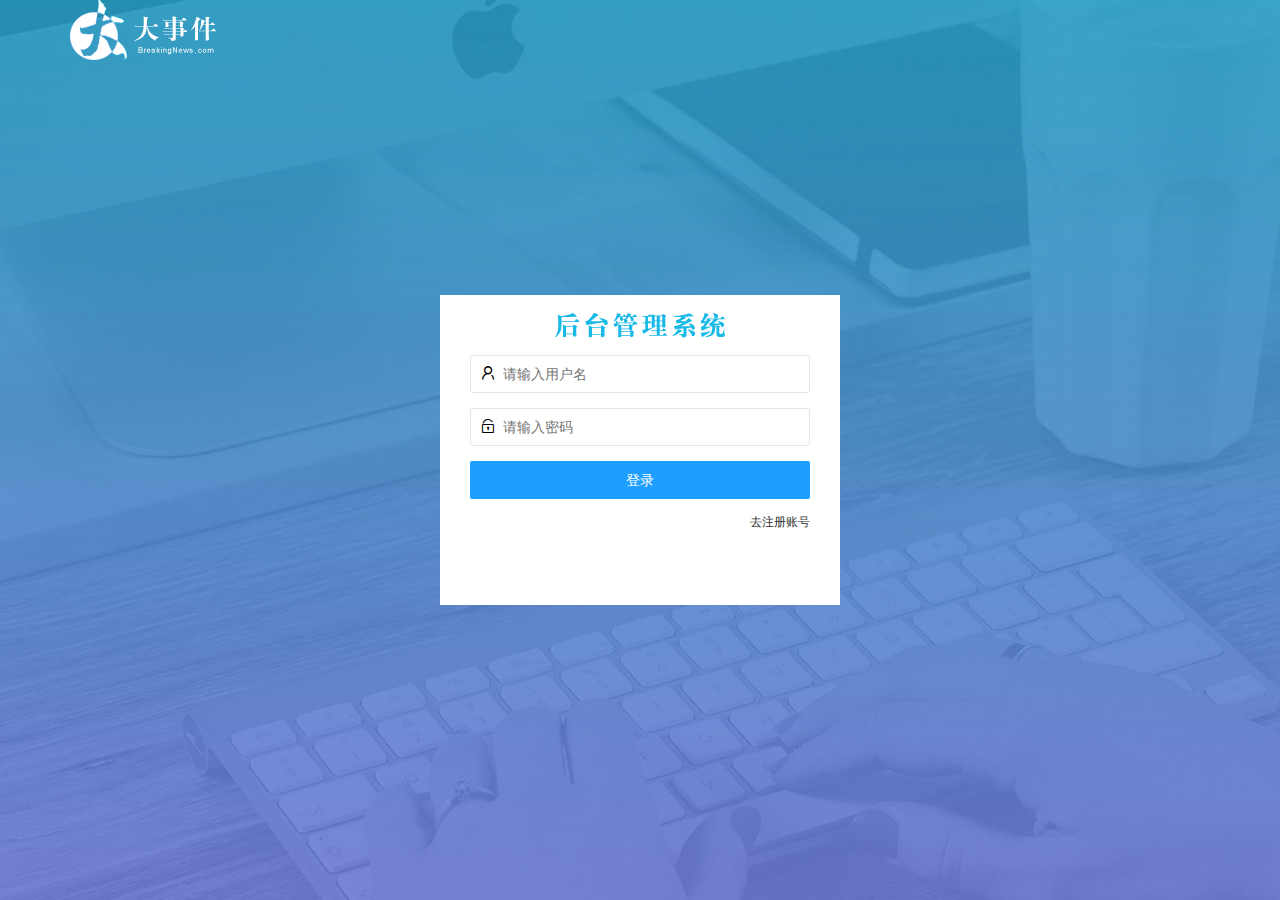
==== commit 119c315a: "complete login" ====
--- a/login.html
+++ b/login.html
@@ -7,6 +7,8 @@
     <title>大事件登录-注册</title>
     <link rel="stylesheet" href="./assets/css/login.css">
     <link rel="stylesheet" href="./assets/lib/layui/css/layui.css">
+    <!-- 引入Jquery -->
+    <script src="./assets/lib/jquery.js"></script>
 </head>
 
 <body>
@@ -17,7 +19,63 @@
     <!-- 注册区域 -->
     <div class="loginAndRegBox">
         <div class="title-box"></div>
+        <!-- 登录的div -->
+        <div class="login-box">
+            <!-- 用户名 -->
+            <form class="layui-form" id="form_login">
+                <div class="layui-form-item">
+                    <i class="layui-icon layui-icon-username"></i>
+                    <input type="text" name="username" required lay-verify="required" placeholder="请输入用户名" autocomplete="off" class="layui-input">
+                </div>
+                <!-- 密码 -->
+                <div class="layui-form-item">
+                    <i class="layui-icon layui-icon-password"></i>
+                    <input type="password" name="password" required lay-verify="required|pwd" placeholder="请输入密码" autocomplete="off" class="layui-input">
+                </div>
+                <div class="layui-form-item">
+                    <button class="layui-btn layui-btn-fluid layui-btn-normal" lay-submit>登录</button>
+                </div>
+                <!-- 登录按钮 -->
+                <div class="layui-form-item links">
+                    <a href="javascript:;" id="link_reg">去注册账号</a>
+                </div>
+            </form>
+        </div>
+        <!-- 注册的div -->
+        <div class="reg-box">
+            <form class="layui-form" id="form_reg">
+                <div class="layui-form-item">
+                    <i class="layui-icon layui-icon-username"></i>
+                    <input type="text" name="username" required lay-verify="required" placeholder="请输入用户名" autocomplete="off" class="layui-input">
+                </div>
+                <!-- 密码 -->
+                <div class="layui-form-item">
+                    <i class="layui-icon layui-icon-password"></i>
+                    <input type="password" name="password" required lay-verify="required|pwd" placeholder="请输入密码" autocomplete="off" class="layui-input">
+                </div>
+                <!-- 确认密码框 -->
+                <div class="layui-form-item">
+                    <i class="layui-icon layui-icon-password"></i>
+                    <input type="password" name="repassword" required lay-verify="required|pwd|repwd" placeholder="再次确认密码" autocomplete="off" class="layui-input">
+                </div>
+                <!-- 注册按钮 -->
+                <div class="layui-form-item">
+                    <button class="layui-btn layui-btn-fluid layui-btn-normal" lay-submit>注册</button>
+                </div>
+                <!-- 登录按钮 -->
+                <div class="layui-form-item links">
+                    <a href="javascript:;" id="link_login">去登录</a>
+                </div>
+            </form>
+
+        </div>
     </div>
+    <!-- 导入AJAX基础配置对象 -->
+    <script src="./assets/js/baseAPI.js"></script>
+    <!-- 导入layui的js文件 -->
+    <script src="./assets/lib/layui/layui.all.js"></script>
+    <!-- 引入自己的css -->
+    <script src="./assets/js/login.js"></script>
 </body>
 
 </html>--- a/assets/css/login.css
+++ b/assets/css/login.css
@@ -21,4 +21,35 @@
 .title-box {
     height: 60px;
     background: url(/assets/images/login_title.png) no-repeat center;
+}
+
+.reg-box {
+    display: none;
+}
+
+.layui-form {
+    padding: 0 30px;
+}
+
+.links {
+    display: flex;
+    justify-content: flex-end;
+}
+
+.links a {
+    font-size: 12px;
+}
+
+.layui-form-item {
+    position: relative;
+}
+
+.layui-icon {
+    position: absolute;
+    left: 10px;
+    top: 10px;
+}
+
+.layui-form .layui-input {
+    padding-left: 32px;
 }